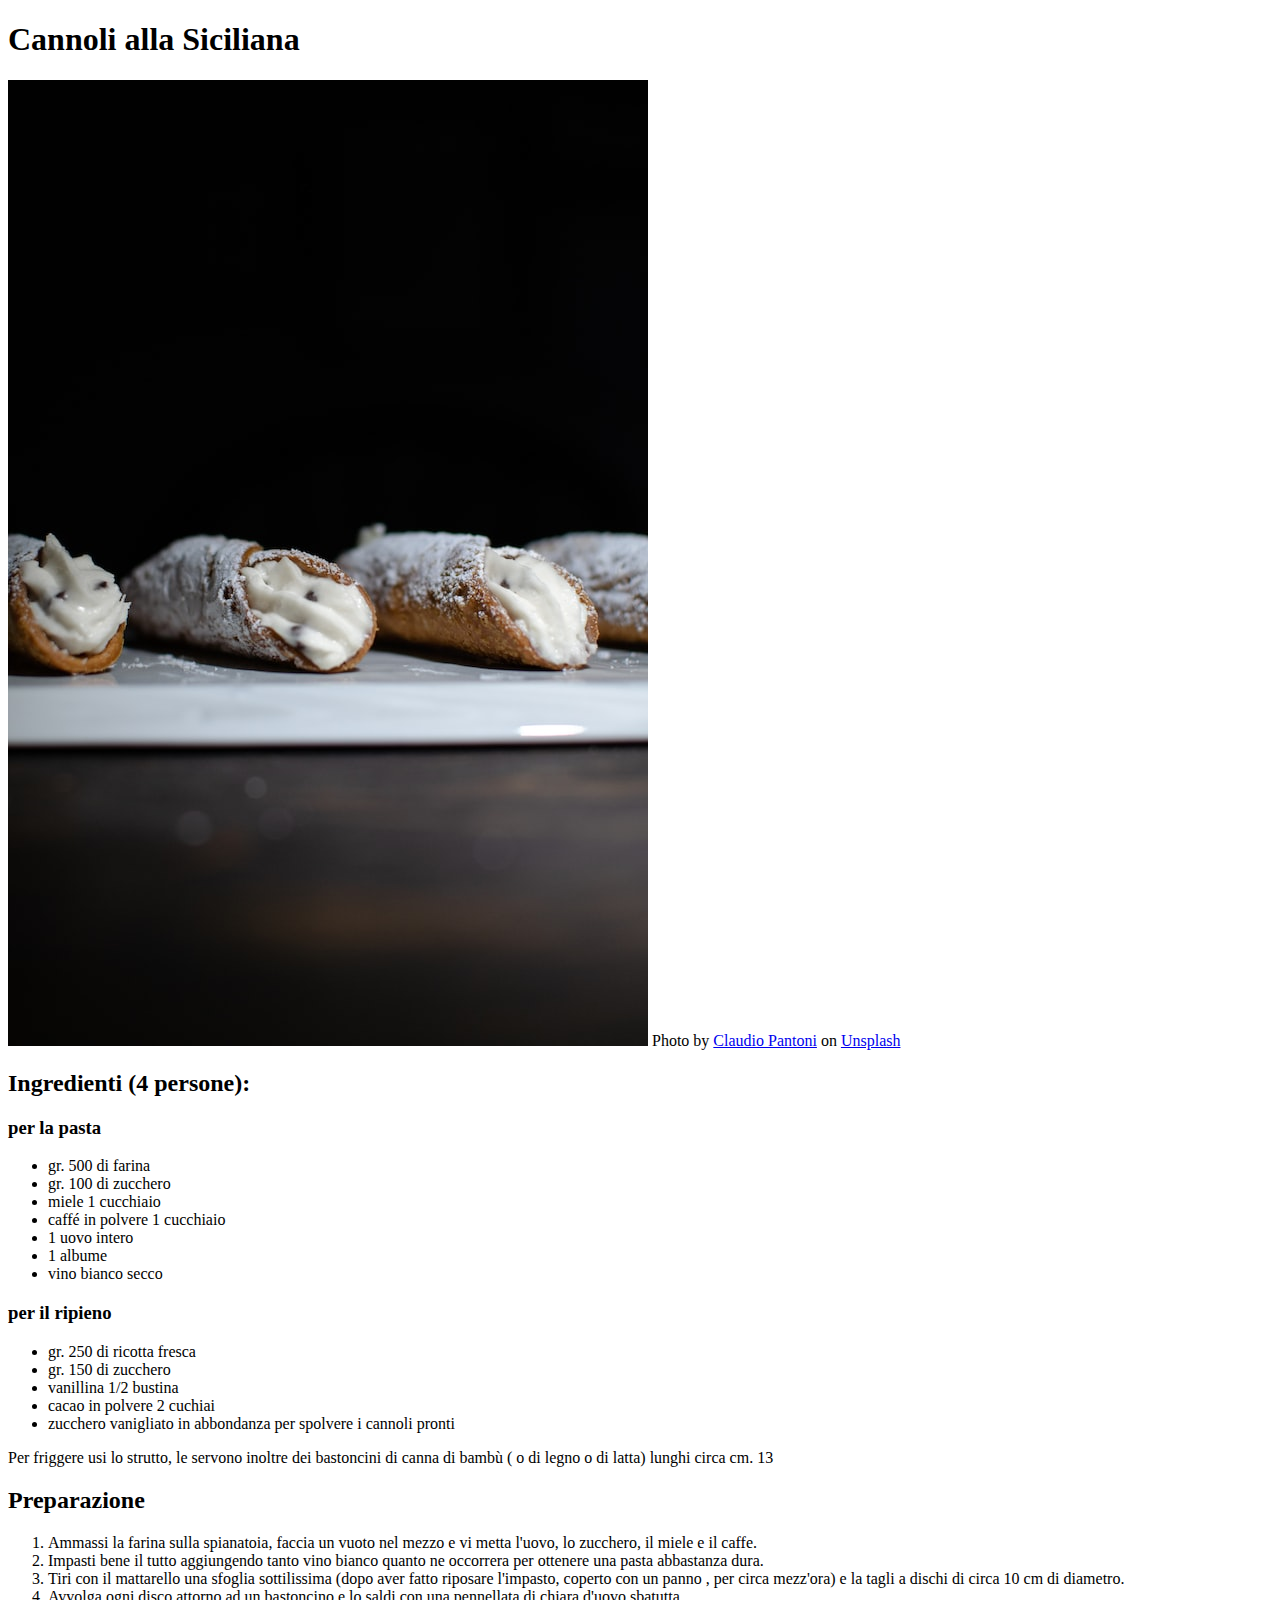
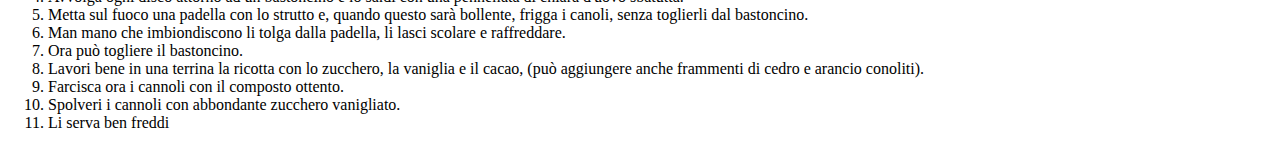
==== recipes/cannoli-alla-siciliana.html @ 56c0cf19 "add recipe cannoli alla siciliana" ====
<!DOCTYPE html>
<html lang="en">
<head>
  <meta charset="UTF-8">
  <title>Canolli alla Siciliana</title>
</head>
<body>
 <h1>Cannoli alla Siciliana</h1> 
 <img src="../images/cannoli-claudio-pantoni.jpg" alt="Cannoli alla Siciliana">
 Photo by <a href="https://unsplash.com/@cpantoni?utm_source=unsplash&utm_medium=referral&utm_content=creditCopyText">Claudio Pantoni</a> on <a href="https://unsplash.com/s/photos/cannoli?utm_source=unsplash&utm_medium=referral&utm_content=creditCopyText">Unsplash</a>
  <h2>Ingredienti (4 persone):</h2>
  <h3>per la pasta</h3>
  <ul>
    <li>gr. 500 di farina</li>
    <li>gr. 100 di zucchero</li>
    <li>miele 1 cucchiaio</li>
    <li>caffé in polvere 1 cucchiaio</li>
    <li>1 uovo intero</li>
    <li>1 albume</li>
    <li>vino bianco secco</li>
  </ul>
  <h3>per il ripieno</h3>
  <ul>
    <li>gr. 250 di ricotta fresca</li>
    <li>gr. 150 di zucchero</li>
    <li>vanillina 1/2 bustina</li>
    <li>cacao in polvere 2 cuchiai</li>
    <li>zucchero vanigliato in abbondanza per spolvere i cannoli pronti</li>
  </ul>
  <p>Per friggere usi lo strutto, le servono inoltre dei bastoncini di canna di bambù ( o di legno o di latta) lunghi circa cm. 13</p>
  <h2>Preparazione</h2>
  <ol>
    <li>Ammassi la farina sulla spianatoia, faccia un vuoto nel mezzo e vi metta l'uovo, lo zucchero, il miele e il caffe.</li>
    <li>Impasti bene il tutto aggiungendo tanto vino bianco quanto ne occorrera per ottenere una pasta abbastanza dura.</li>
    <li>Tiri con il mattarello una sfoglia sottilissima (dopo aver fatto riposare l'impasto, coperto con un panno , per circa mezz'ora) e la tagli a dischi di circa 10 cm di diametro.</li>
    <li>Avvolga ogni disco attorno ad un bastoncino e lo saldi con una pennellata di chiara d'uovo sbatutta.</li>
    <li>Metta sul fuoco una padella con lo strutto e, quando questo sarà bollente, frigga i canoli, senza toglierli dal bastoncino.</li>
    <li>Man mano che imbiondiscono li tolga dalla padella, li lasci scolare e raffreddare.</li>
    <li>Ora può togliere il bastoncino.</li>
    <li>Lavori bene in una terrina la ricotta con lo zucchero, la vaniglia e il cacao, (può aggiungere anche frammenti di cedro e arancio conoliti).</li>
    <li>Farcisca ora i cannoli con il composto ottento.</li>
    <li>Spolveri i cannoli con abbondante zucchero vanigliato.</li>
    <li>Li serva ben freddi</li>
  </ol>
</body>
</html>
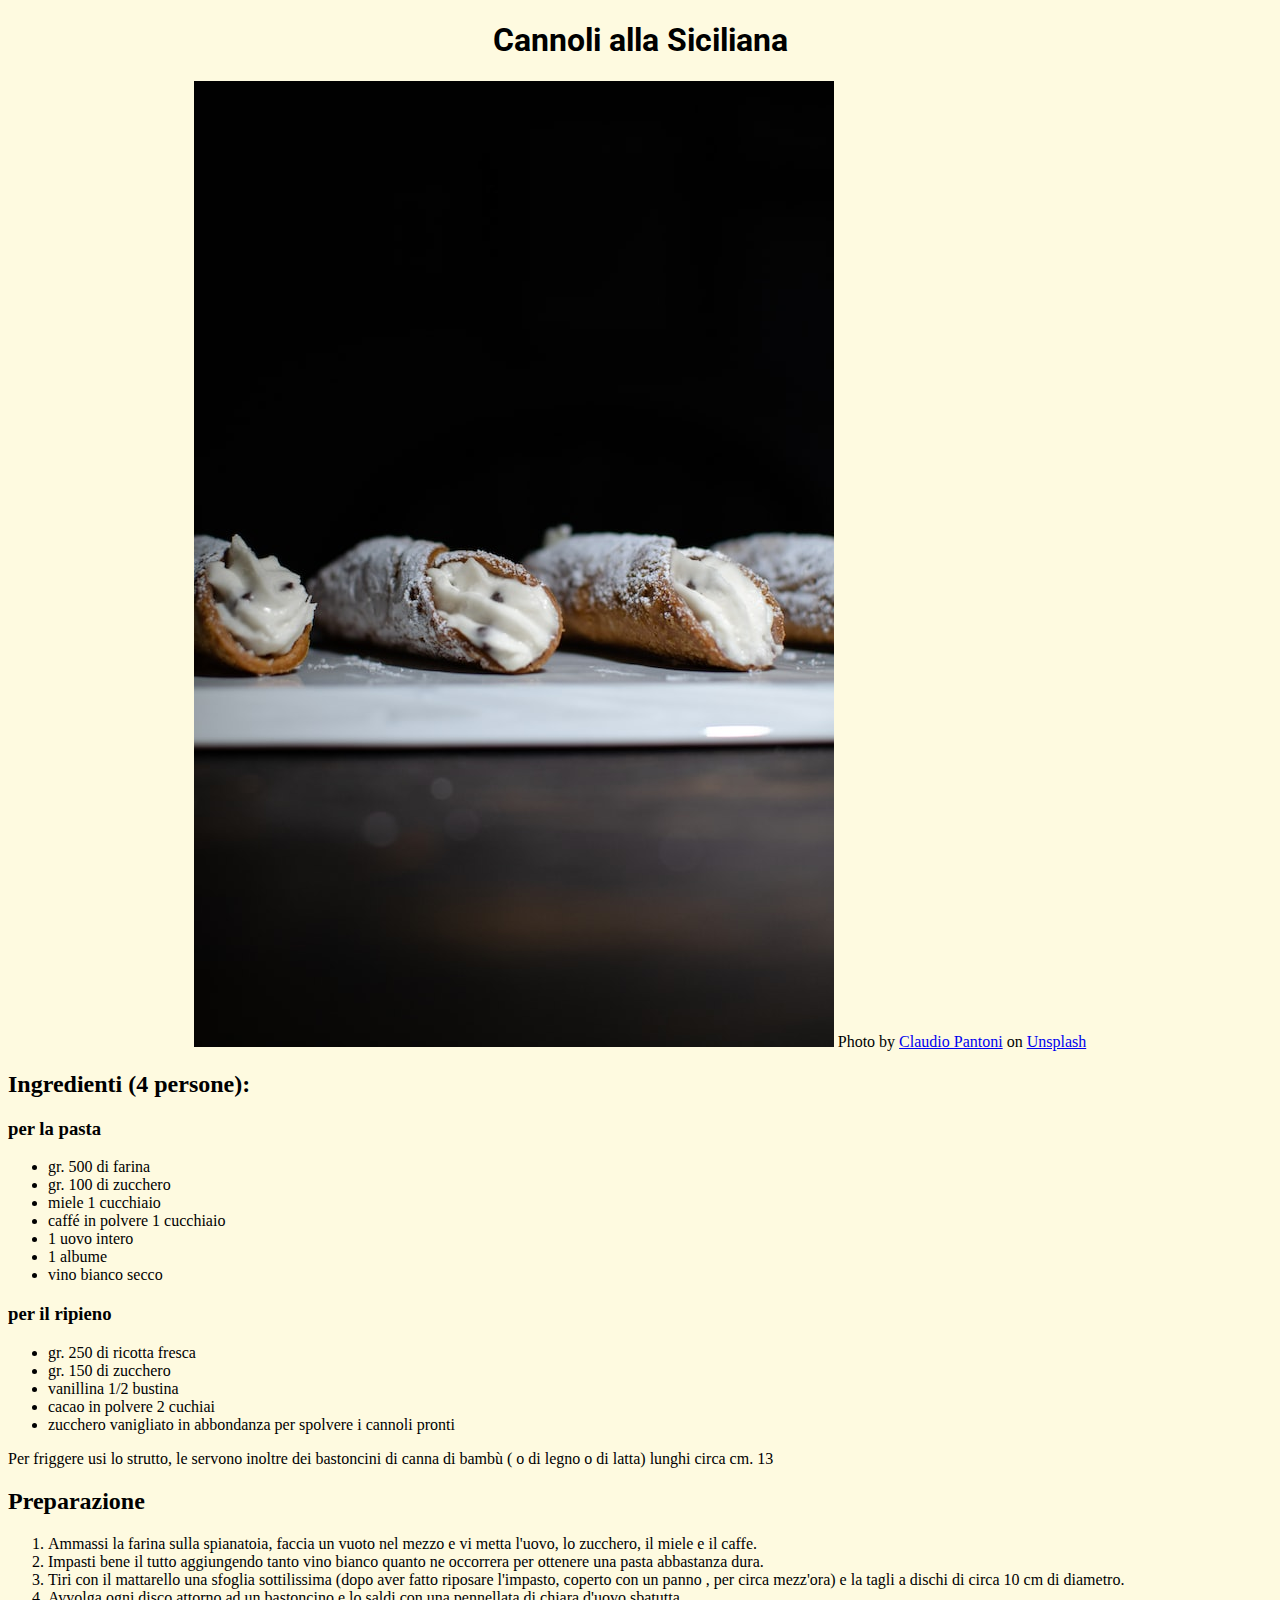
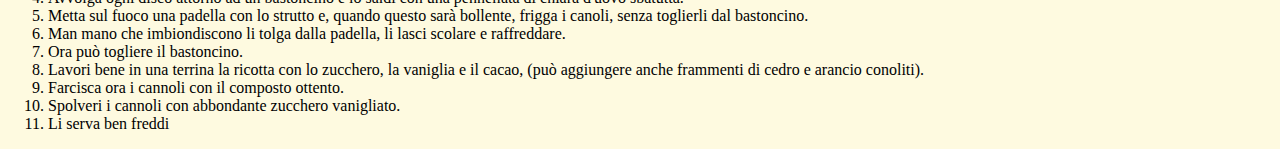
==== commit 3954050c: "implemented styles" ====
--- a/recipes/cannoli-alla-siciliana.html
+++ b/recipes/cannoli-alla-siciliana.html
@@ -3,11 +3,15 @@
 <head>
   <meta charset="UTF-8">
   <title>Canolli alla Siciliana</title>
+  <link rel="stylesheet" href="../css/style.css">
+  <link rel="preconnect" href="https://fonts.googleapis.com">
+  <link rel="preconnect" href="https://fonts.gstatic.com" crossorigin>
+  <link href="https://fonts.googleapis.com/css2?family=Roboto&display=swap" rel="stylesheet">
 </head>
 <body>
- <h1>Cannoli alla Siciliana</h1> 
- <img src="../images/cannoli-claudio-pantoni.jpg" alt="Cannoli alla Siciliana">
- Photo by <a href="https://unsplash.com/@cpantoni?utm_source=unsplash&utm_medium=referral&utm_content=creditCopyText">Claudio Pantoni</a> on <a href="https://unsplash.com/s/photos/cannoli?utm_source=unsplash&utm_medium=referral&utm_content=creditCopyText">Unsplash</a>
+ <h1 class="title">Cannoli alla Siciliana</h1> 
+ <div class="image"><img src="../images/cannoli-claudio-pantoni.jpg" alt="Cannoli alla Siciliana">
+ Photo by <a href="https://unsplash.com/@cpantoni?utm_source=unsplash&utm_medium=referral&utm_content=creditCopyText">Claudio Pantoni</a> on <a href="https://unsplash.com/s/photos/cannoli?utm_source=unsplash&utm_medium=referral&utm_content=creditCopyText">Unsplash</a></div>
   <h2>Ingredienti (4 persone):</h2>
   <h3>per la pasta</h3>
   <ul>
--- a/css/style.css
+++ b/css/style.css
@@ -0,0 +1,16 @@
+* {
+  background-color: #FEFAE0;
+}
+
+.title {
+ font-family: 'Roboto', sans-serif; 
+ text-align: center;
+}
+
+#main-title {
+  font-size: 50px;
+}
+
+.image {
+  text-align: center;
+}